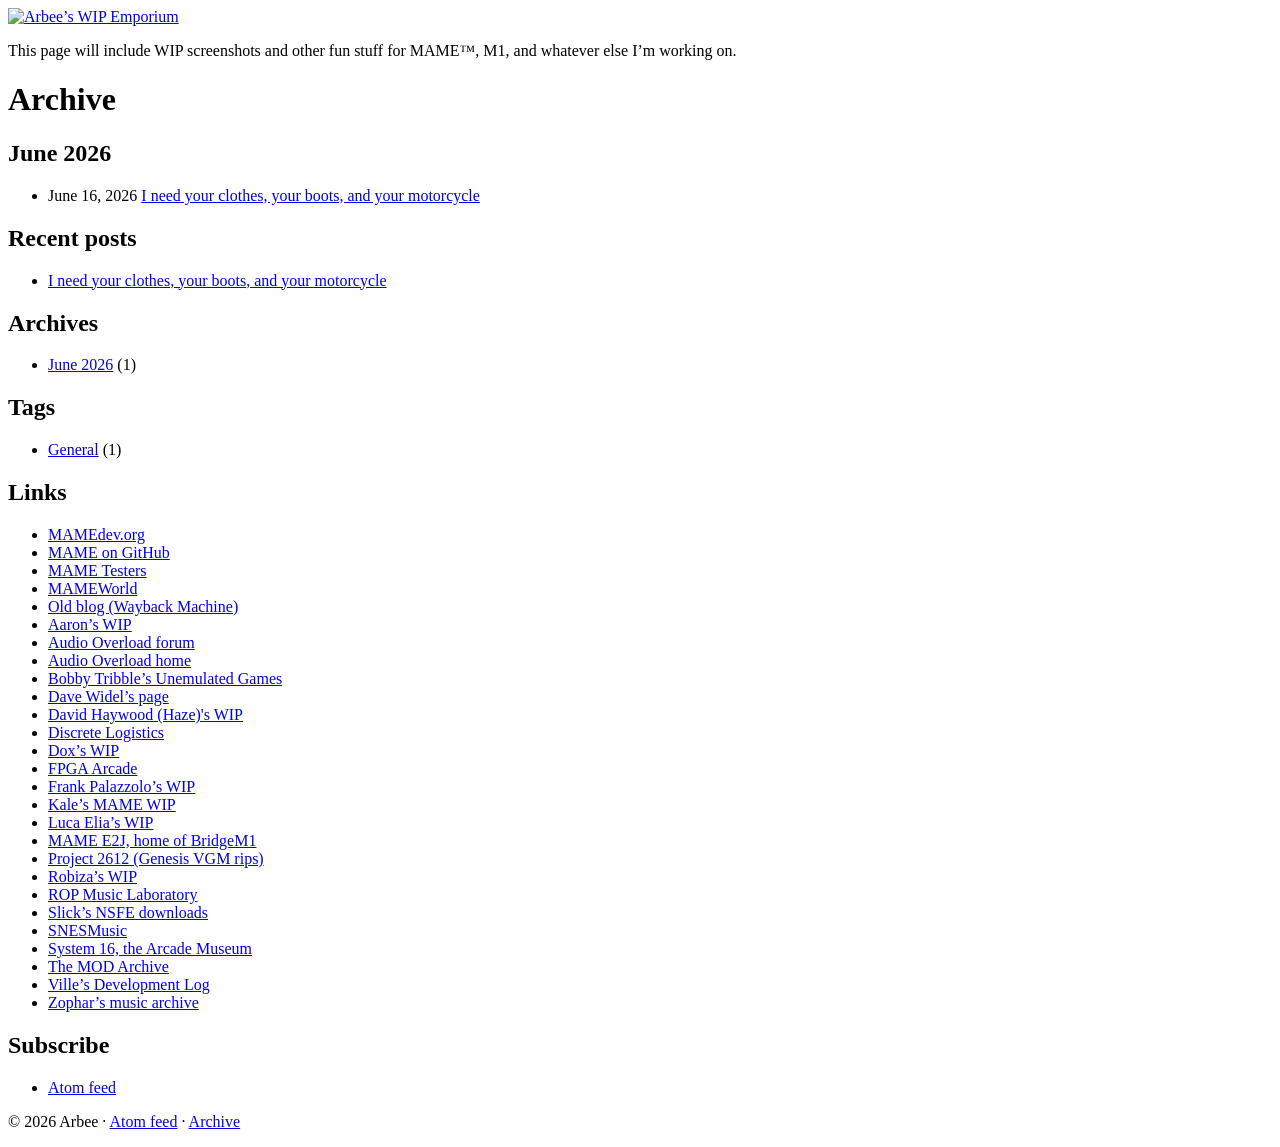
==== docs/archive/index.html @ a898d384 "Add Markdown blog generator and first post build.py turns Markdown posts in posts/ into a static sit" ====
<!DOCTYPE html>
<html lang="en">
<head>
<meta charset="utf-8">
<meta name="viewport" content="width=device-width, initial-scale=1">
<title>Archive | Arbee&#x27;s WIP Emporium</title>
<meta name="description" content="This page will include WIP screenshots and other fun stuff for MAME™, M1, and whatever else I&#x27;m working on.">
<link rel="canonical" href="https://rb6502.github.io/archive/">
<link rel="alternate" type="application/atom+xml" title="Arbee’s WIP Emporium" href="/feed.xml">
<link rel="stylesheet" href="/style.css">
<meta property="og:site_name" content="Arbee’s WIP Emporium">
<meta property="og:title" content="Archive">
<meta property="og:type" content="website">
<meta property="og:url" content="https://rb6502.github.io/archive/">
<meta property="og:description" content="This page will include WIP screenshots and other fun stuff for MAME™, M1, and whatever else I&#x27;m working on.">
</head>
<body>
<header class="masthead">
  <a href="/" class="masthead-link"><img src="/images/wipheader.png" alt="Arbee’s WIP Emporium" width="640" height="120"></a>
  <p class="tagline">This page will include WIP screenshots and other fun stuff for MAME™, M1, and whatever else I’m working on.</p>
</header>
<div class="layout">
  <main class="main">
<h1 class="page-title">Archive</h1>
<h2 id="2026-06">June 2026</h2>
<ul class="post-list">
  <li><time datetime="2026-06-16">June 16, 2026</time> <a href="/2026/06/16/i-need-your-clothes-your-boots-and-your-motorcycle/">I need your clothes, your boots, and your motorcycle</a></li>
</ul>
  </main>
  <aside class="sidebar">
  <section>
    <h2>Recent posts</h2>
    <ul>
    <li><a href="/2026/06/16/i-need-your-clothes-your-boots-and-your-motorcycle/">I need your clothes, your boots, and your motorcycle</a></li>
    </ul>
  </section>
  <section>
    <h2>Archives</h2>
    <ul>
    <li><a href="/archive/#2026-06">June 2026</a> <span class="count">(1)</span></li>
    </ul>
  </section>
  <section>
    <h2>Tags</h2>
    <ul>
    <li><a href="/tags/general/">General</a> <span class="count">(1)</span></li>
    </ul>
  </section>
  <section>
    <h2>Links</h2>
    <ul>
    <li><a href="https://www.mamedev.org/">MAMEdev.org</a></li>
    <li><a href="https://github.com/mamedev/mame">MAME on GitHub</a></li>
    <li><a href="https://www.mametesters.org/">MAME Testers</a></li>
    <li><a href="https://www.mameworld.info/">MAMEWorld</a></li>
    <li><a href="https://web.archive.org/web/20260618104638/https://rbelmont.mameworld.info/">Old blog (Wayback Machine)</a></li>
    <li><a href="http://www.aarongiles.com/">Aaron’s WIP</a></li>
    <li><a href="https://forums.bannister.org/ubbthreads.php?ubb=postlist&amp;Board=5&amp;page=1">Audio Overload forum</a></li>
    <li><a href="https://www.bannister.org/software/ao.htm">Audio Overload home</a></li>
    <li><a href="https://unmamed.mameworld.info/">Bobby Tribble’s Unemulated Games</a></li>
    <li><a href="https://web.archive.org/web/20110207115709/http://widel.com/">Dave Widel’s page</a></li>
    <li><a href="https://mamedev.emulab.it/haze/">David Haywood (Haze)&#x27;s WIP</a></li>
    <li><a href="https://discrete.mameworld.info/">Discrete Logistics</a></li>
    <li><a href="http://slanina.pl/mame.html">Dox’s WIP</a></li>
    <li><a href="https://www.fpgaarcade.com/">FPGA Arcade</a></li>
    <li><a href="https://avoidspikes.blogspot.com/">Frank Palazzolo’s WIP</a></li>
    <li><a href="https://mamedev.emulab.it/kale/">Kale’s MAME WIP</a></li>
    <li><a href="http://www.lucaelia.com/mame.php">Luca Elia’s WIP</a></li>
    <li><a href="http://www.e2j.net/">MAME E2J, home of BridgeM1</a></li>
    <li><a href="https://project2612.org/">Project 2612 (Genesis VGM rips)</a></li>
    <li><a href="https://mamedev.emulab.it/robiza/">Robiza’s WIP</a></li>
    <li><a href="http://rophon.music.coocan.jp/">ROP Music Laboratory</a></li>
    <li><a href="https://disch.zophar.net/nsfe.php">Slick’s NSFE downloads</a></li>
    <li><a href="http://www.snesmusic.org/v2/">SNESMusic</a></li>
    <li><a href="https://www.system16.com/">System 16, the Arcade Museum</a></li>
    <li><a href="https://modarchive.org/">The MOD Archive</a></li>
    <li><a href="https://vlinde.mameworld.info/">Ville’s Development Log</a></li>
    <li><a href="https://www.zophar.net/music">Zophar’s music archive</a></li>
    </ul>
  </section>
  <section>
    <h2>Subscribe</h2>
    <ul>
    <li><a href="/feed.xml">Atom feed</a></li>
    </ul>
  </section>
  </aside>
</div>
<footer class="site-footer">
  <p>&copy; 2026 Arbee &middot; <a href="/feed.xml">Atom feed</a> &middot; <a href="/archive/">Archive</a></p>
</footer>
</body>
</html>
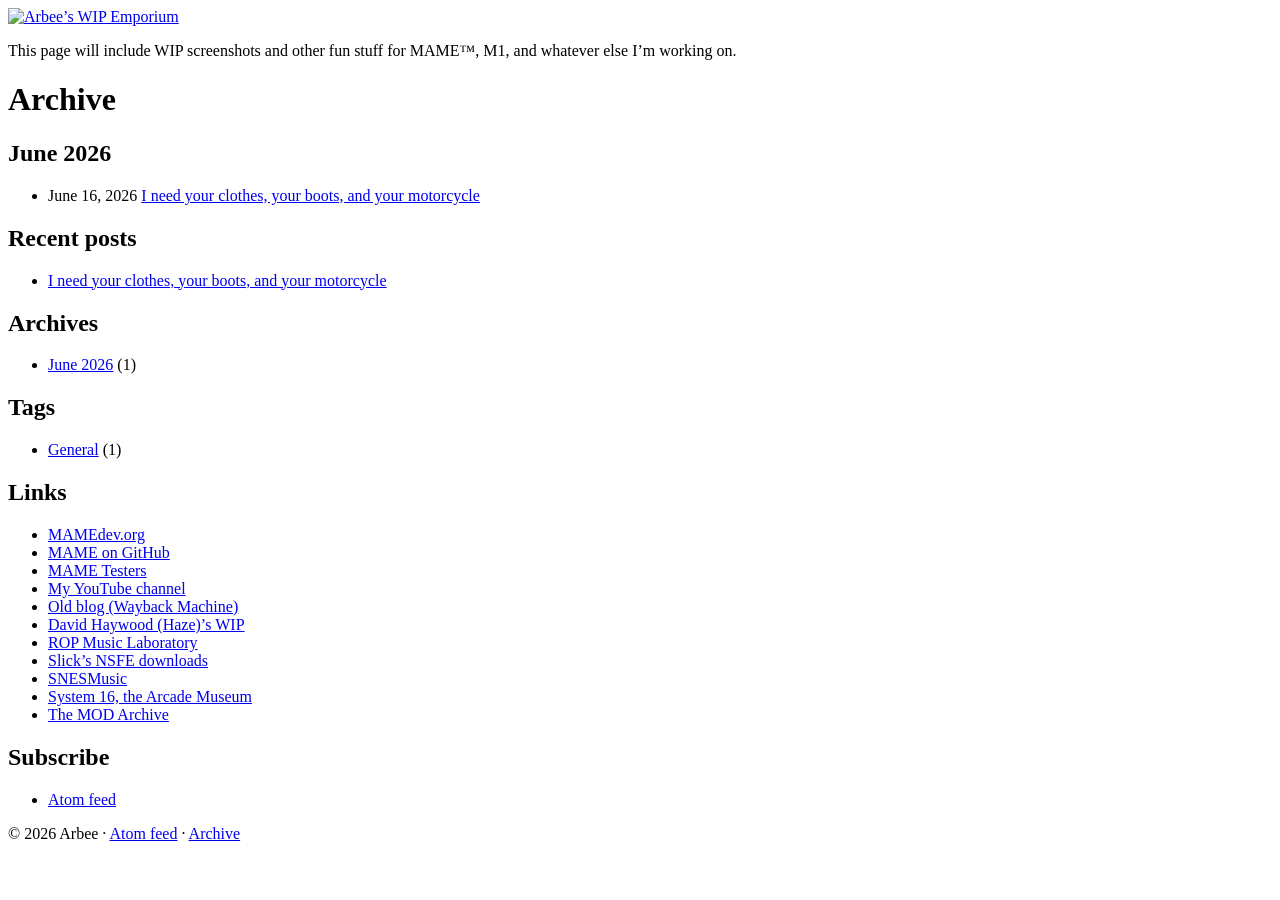
==== commit 7a7aeccd: "Prune sidebar links and add YouTube channel Also use a curly apostrophe after any non-space characte" ====
--- a/docs/archive/index.html
+++ b/docs/archive/index.html
@@ -52,30 +52,14 @@
     <li><a href="https://www.mamedev.org/">MAMEdev.org</a></li>
     <li><a href="https://github.com/mamedev/mame">MAME on GitHub</a></li>
     <li><a href="https://www.mametesters.org/">MAME Testers</a></li>
-    <li><a href="https://www.mameworld.info/">MAMEWorld</a></li>
+    <li><a href="https://www.youtube.com/messdrivers">My YouTube channel</a></li>
     <li><a href="https://web.archive.org/web/20260618104638/https://rbelmont.mameworld.info/">Old blog (Wayback Machine)</a></li>
-    <li><a href="http://www.aarongiles.com/">Aaron’s WIP</a></li>
-    <li><a href="https://forums.bannister.org/ubbthreads.php?ubb=postlist&amp;Board=5&amp;page=1">Audio Overload forum</a></li>
-    <li><a href="https://www.bannister.org/software/ao.htm">Audio Overload home</a></li>
-    <li><a href="https://unmamed.mameworld.info/">Bobby Tribble’s Unemulated Games</a></li>
-    <li><a href="https://web.archive.org/web/20110207115709/http://widel.com/">Dave Widel’s page</a></li>
-    <li><a href="https://mamedev.emulab.it/haze/">David Haywood (Haze)&#x27;s WIP</a></li>
-    <li><a href="https://discrete.mameworld.info/">Discrete Logistics</a></li>
-    <li><a href="http://slanina.pl/mame.html">Dox’s WIP</a></li>
-    <li><a href="https://www.fpgaarcade.com/">FPGA Arcade</a></li>
-    <li><a href="https://avoidspikes.blogspot.com/">Frank Palazzolo’s WIP</a></li>
-    <li><a href="https://mamedev.emulab.it/kale/">Kale’s MAME WIP</a></li>
-    <li><a href="http://www.lucaelia.com/mame.php">Luca Elia’s WIP</a></li>
-    <li><a href="http://www.e2j.net/">MAME E2J, home of BridgeM1</a></li>
-    <li><a href="https://project2612.org/">Project 2612 (Genesis VGM rips)</a></li>
-    <li><a href="https://mamedev.emulab.it/robiza/">Robiza’s WIP</a></li>
+    <li><a href="https://mamedev.emulab.it/haze/">David Haywood (Haze)’s WIP</a></li>
     <li><a href="http://rophon.music.coocan.jp/">ROP Music Laboratory</a></li>
     <li><a href="https://disch.zophar.net/nsfe.php">Slick’s NSFE downloads</a></li>
     <li><a href="http://www.snesmusic.org/v2/">SNESMusic</a></li>
     <li><a href="https://www.system16.com/">System 16, the Arcade Museum</a></li>
     <li><a href="https://modarchive.org/">The MOD Archive</a></li>
-    <li><a href="https://vlinde.mameworld.info/">Ville’s Development Log</a></li>
-    <li><a href="https://www.zophar.net/music">Zophar’s music archive</a></li>
     </ul>
   </section>
   <section>
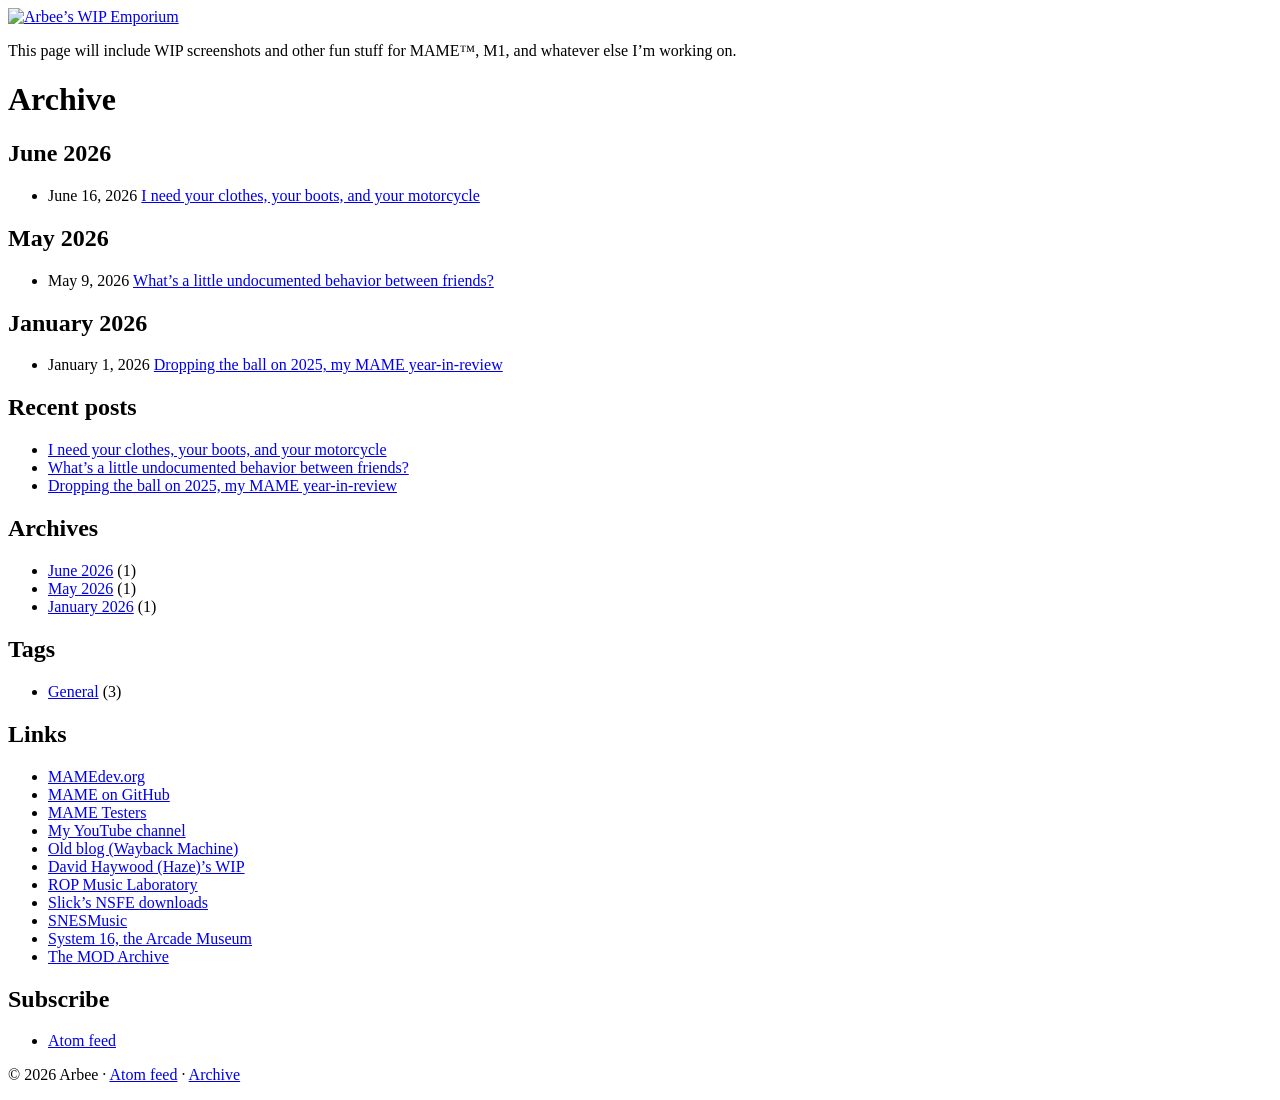
==== commit 18be1da4: "Import May 9 and January 1 2026 posts from the old blog Also run post titles through the same smart-" ====
--- a/docs/archive/index.html
+++ b/docs/archive/index.html
@@ -26,24 +26,36 @@
 <ul class="post-list">
   <li><time datetime="2026-06-16">June 16, 2026</time> <a href="/2026/06/16/i-need-your-clothes-your-boots-and-your-motorcycle/">I need your clothes, your boots, and your motorcycle</a></li>
 </ul>
+<h2 id="2026-05">May 2026</h2>
+<ul class="post-list">
+  <li><time datetime="2026-05-09">May 9, 2026</time> <a href="/2026/05/09/whats-a-little-undocumented-behavior-between-friends/">What’s a little undocumented behavior between friends?</a></li>
+</ul>
+<h2 id="2026-01">January 2026</h2>
+<ul class="post-list">
+  <li><time datetime="2026-01-01">January 1, 2026</time> <a href="/2026/01/01/dropping-the-ball-on-2025-my-mame-year-in-review/">Dropping the ball on 2025, my MAME year-in-review</a></li>
+</ul>
   </main>
   <aside class="sidebar">
   <section>
     <h2>Recent posts</h2>
     <ul>
     <li><a href="/2026/06/16/i-need-your-clothes-your-boots-and-your-motorcycle/">I need your clothes, your boots, and your motorcycle</a></li>
+    <li><a href="/2026/05/09/whats-a-little-undocumented-behavior-between-friends/">What’s a little undocumented behavior between friends?</a></li>
+    <li><a href="/2026/01/01/dropping-the-ball-on-2025-my-mame-year-in-review/">Dropping the ball on 2025, my MAME year-in-review</a></li>
     </ul>
   </section>
   <section>
     <h2>Archives</h2>
     <ul>
     <li><a href="/archive/#2026-06">June 2026</a> <span class="count">(1)</span></li>
+    <li><a href="/archive/#2026-05">May 2026</a> <span class="count">(1)</span></li>
+    <li><a href="/archive/#2026-01">January 2026</a> <span class="count">(1)</span></li>
     </ul>
   </section>
   <section>
     <h2>Tags</h2>
     <ul>
-    <li><a href="/tags/general/">General</a> <span class="count">(1)</span></li>
+    <li><a href="/tags/general/">General</a> <span class="count">(3)</span></li>
     </ul>
   </section>
   <section>
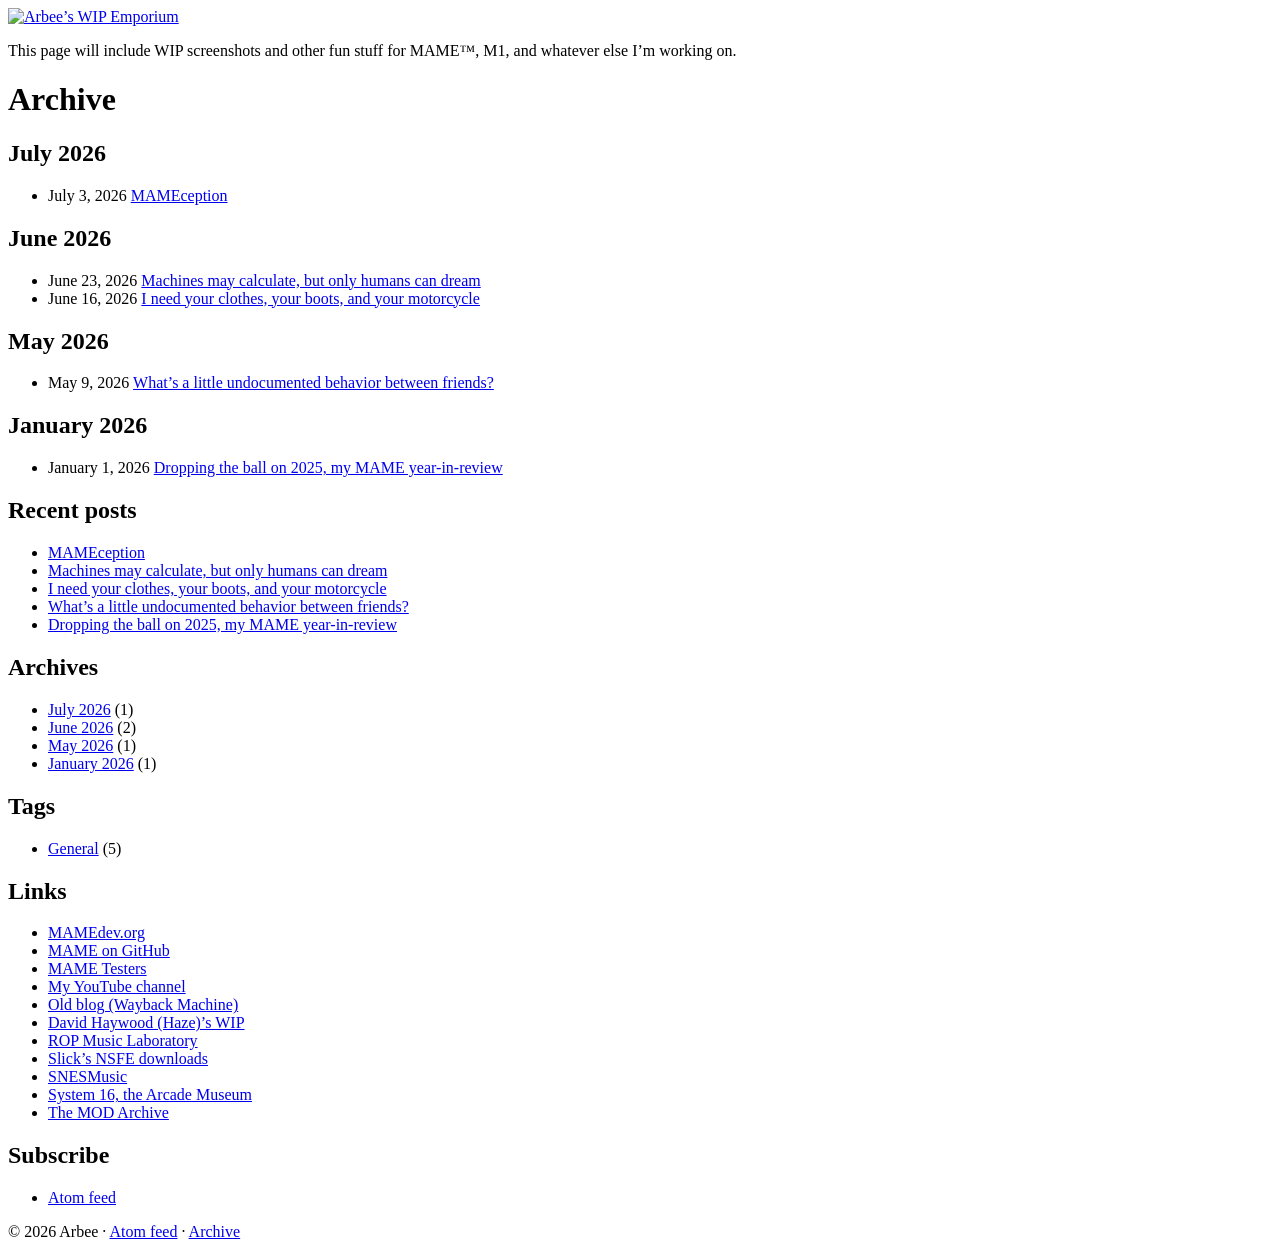
==== commit 69832a1a: "Import June 23 and July 3 2026 posts from the old blog Recovered from the Wayback Machine's July 25 " ====
--- a/docs/archive/index.html
+++ b/docs/archive/index.html
@@ -22,8 +22,13 @@
 <div class="layout">
   <main class="main">
 <h1 class="page-title">Archive</h1>
+<h2 id="2026-07">July 2026</h2>
+<ul class="post-list">
+  <li><time datetime="2026-07-03">July 3, 2026</time> <a href="/2026/07/03/mameception/">MAMEception</a></li>
+</ul>
 <h2 id="2026-06">June 2026</h2>
 <ul class="post-list">
+  <li><time datetime="2026-06-23">June 23, 2026</time> <a href="/2026/06/23/machines-may-calculate-but-only-humans-can-dream/">Machines may calculate, but only humans can dream</a></li>
   <li><time datetime="2026-06-16">June 16, 2026</time> <a href="/2026/06/16/i-need-your-clothes-your-boots-and-your-motorcycle/">I need your clothes, your boots, and your motorcycle</a></li>
 </ul>
 <h2 id="2026-05">May 2026</h2>
@@ -39,6 +44,8 @@
   <section>
     <h2>Recent posts</h2>
     <ul>
+    <li><a href="/2026/07/03/mameception/">MAMEception</a></li>
+    <li><a href="/2026/06/23/machines-may-calculate-but-only-humans-can-dream/">Machines may calculate, but only humans can dream</a></li>
     <li><a href="/2026/06/16/i-need-your-clothes-your-boots-and-your-motorcycle/">I need your clothes, your boots, and your motorcycle</a></li>
     <li><a href="/2026/05/09/whats-a-little-undocumented-behavior-between-friends/">What’s a little undocumented behavior between friends?</a></li>
     <li><a href="/2026/01/01/dropping-the-ball-on-2025-my-mame-year-in-review/">Dropping the ball on 2025, my MAME year-in-review</a></li>
@@ -47,7 +54,8 @@
   <section>
     <h2>Archives</h2>
     <ul>
-    <li><a href="/archive/#2026-06">June 2026</a> <span class="count">(1)</span></li>
+    <li><a href="/archive/#2026-07">July 2026</a> <span class="count">(1)</span></li>
+    <li><a href="/archive/#2026-06">June 2026</a> <span class="count">(2)</span></li>
     <li><a href="/archive/#2026-05">May 2026</a> <span class="count">(1)</span></li>
     <li><a href="/archive/#2026-01">January 2026</a> <span class="count">(1)</span></li>
     </ul>
@@ -55,7 +63,7 @@
   <section>
     <h2>Tags</h2>
     <ul>
-    <li><a href="/tags/general/">General</a> <span class="count">(3)</span></li>
+    <li><a href="/tags/general/">General</a> <span class="count">(5)</span></li>
     </ul>
   </section>
   <section>
